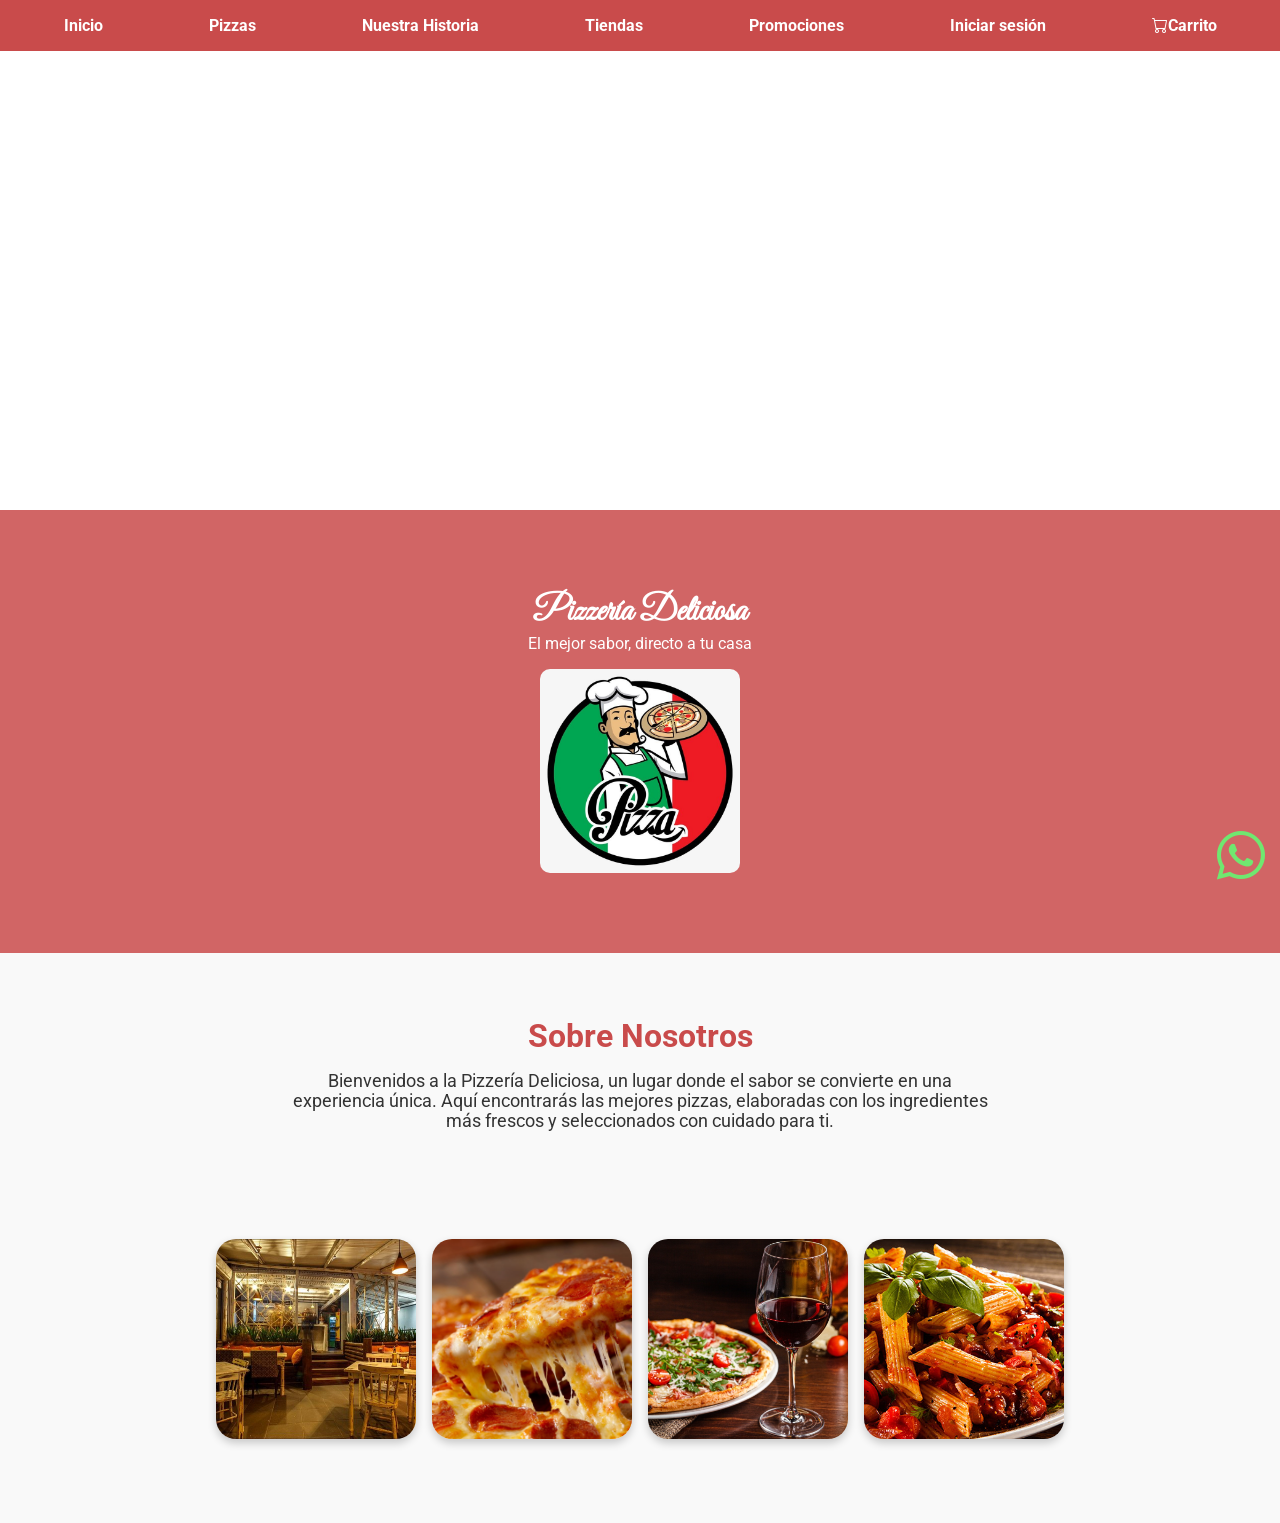
==== index.html @ c09a31fe "index.html" ====
<!DOCTYPE html>
<html>
  <title>Pizzería Deliciosa</title>
  <link rel="stylesheet" href="entregable.css">
<body>
  <header>
    <nav>
      <ul>
        <li><a href="#">Inicio</a></li>
        <li><a href="#">Pizzas</a></li>
        <li><a href="#">Nuestra Historia</a></li>
        <li><a href="#">Tiendas</a></li>
        <li><a href="#">Promociones</a></li>
        <li><a href="#">Iniciar sesión</a></li>
        <li><a href="#"><i class="bi bi-cart"></i>Carrito</a></li>
      </ul>
    </nav>
  </header>

  <div class="capa">
    <div class="fondo">
    <video autoplay muted loop class="fond">
      <source src="video/pizza.mp4" type="video/mp4">
    </video>
    </div>
  </div>

  <main class="hero">
    <div class="hero-content">
      <h1>Pizzería Deliciosa</h1>
      <p>El mejor sabor, directo a tu casa</p>
      <img src="imagen/portada.jpg" alt="Chef con pizza">
    </div>
  </main>

  <section class="sobre-nosotros">
    <h2>Sobre Nosotros</h2>
    <p>
      Bienvenidos a la Pizzería Deliciosa, un lugar donde el sabor se convierte en una experiencia única. 
      Aquí encontrarás las mejores pizzas, elaboradas con los ingredientes más frescos y seleccionados con cuidado para ti.
    </p>
  
    <div class="galeria">
      <img src="imagen/local.jpg" alt="Interior del local">
      <img src="imagen/pizza.jpg" alt="Pizza deliciosa">
      <img src="imagen/vino.jpg" alt="Pizza con ingredientes frescos">
      <img src="imagen/pastas.jpg" alt="Chef preparando pizza">
    </div>
  </section>

        <a href="https://wa.me/998877665" target="_blank" class="whatsapp-icon">
            <i class="bi bi-whatsapp"></i>
        </a>

</body>
</html>
---- entregable.css ----
@import url('https://fonts.googleapis.com/css2?family=Fira+Code:wght@300..700&family=Josefin+Sans:ital,wght@0,100..700;1,100..700&family=Roboto:ital,wght@0,100..900;1,100..900&display=swap');
@import url('https://fonts.googleapis.com/css2?family=Fira+Code:wght@300..700&family=Great+Vibes&display=swap');
@import url("https://cdn.jsdelivr.net/npm/bootstrap-icons@1.11.3/font/bootstrap-icons.min.css");

* {
    margin: 0;
    padding: 0;
    box-sizing: border-box;
  }
  
  body {
    font-family: "Roboto";
    background-color: white;
  }
  
  header {
    padding: 1em 0;
    background-color: #c94b4b;
    position: fixed;
    top: 0;
    width: 100%;
    z-index: 999;
  }

  .capa{
    position: relative;
    height: 500px;
    overflow: hidden;
    margin-top: 10px;
   }

    .capa video{
    object-fit: cover;
   }

    .fond{
    width: 100%;
    height: 100%;
    object-fit: cover;
    position: absolute;
    top: 0;
    left: 0;
    }
  
  nav ul {
    display: flex;
    justify-content: center;
    list-style: none;
    gap: 6em;
  }
  
  nav a {
    color: white;
    text-decoration: none;
    font-weight: bold;
    border-radius: 10px;
    transition: all 0.3s ease;
    padding: 5px;
  }
  
  nav a:hover {
    color: rgba(201, 75, 75, 0.85);
    border-bottom: 2px solid white;
    background-color: yellow;
    box-shadow: 0 0 20px rgba(0, 0, 0, 0.2);
  }

  .hero {
    background-size: cover;
    display: flex;
    align-items: center;
    justify-content: center;
  }

   h1{
    font-family: "Great Vibes";
    font-size: 35px;
  }

  .hero-content {
  background-color: rgba(201, 75, 75, 0.85);
  padding: 5em;
  color: white;
  width: 100%;
  height: 100%;
  top: 0;
  left: 0;
  text-align: center; 
  display: flex;
  flex-direction: column;
  align-items: center;
}
  
  .hero-content img {
    width: 200px;
    border-radius: 10px;
    height: auto;
    margin-top: 1em;
  }

  .sobre-nosotros {
    padding: 4em 3em;
    text-align: center;
    background-color: #f9f9f9;
  }
  
  .sobre-nosotros h2 {
    font-size: 2em;
    margin-bottom: 0.5em;
    color: #c94b4b;
  }
  
  .sobre-nosotros p {
    max-width: 700px;
    margin: 0 auto 5em auto;
    font-size: 1.1em;
    color: #333;
  }
  
  .galeria {
    display: flex;
    flex-wrap: wrap;
    justify-content: center;
    gap: 1em;
    padding: 20px;  
  }
  
  .galeria img {
    width: 200px;
    height: 200px;
    object-fit: cover;
    border-radius: 20px;
    box-shadow: 0 4px 8px rgba(0,0,0,0.2);
    transition: transform 0.3s;
  }
  
  .galeria img:hover {
    transform: scale(1.05);
  }

  .whatsapp-icon {
    position: fixed;
    bottom: 10px;
    right: 10px;
    color: rgb(112, 231, 112);
    font-size: 3rem;
    padding: 5px;
    z-index: 100;
    text-decoration: none;
    transition: transform 0.3s ease;
  }
  
  .whatsapp-icon:hover {
    transform: scale(1.1);
  }
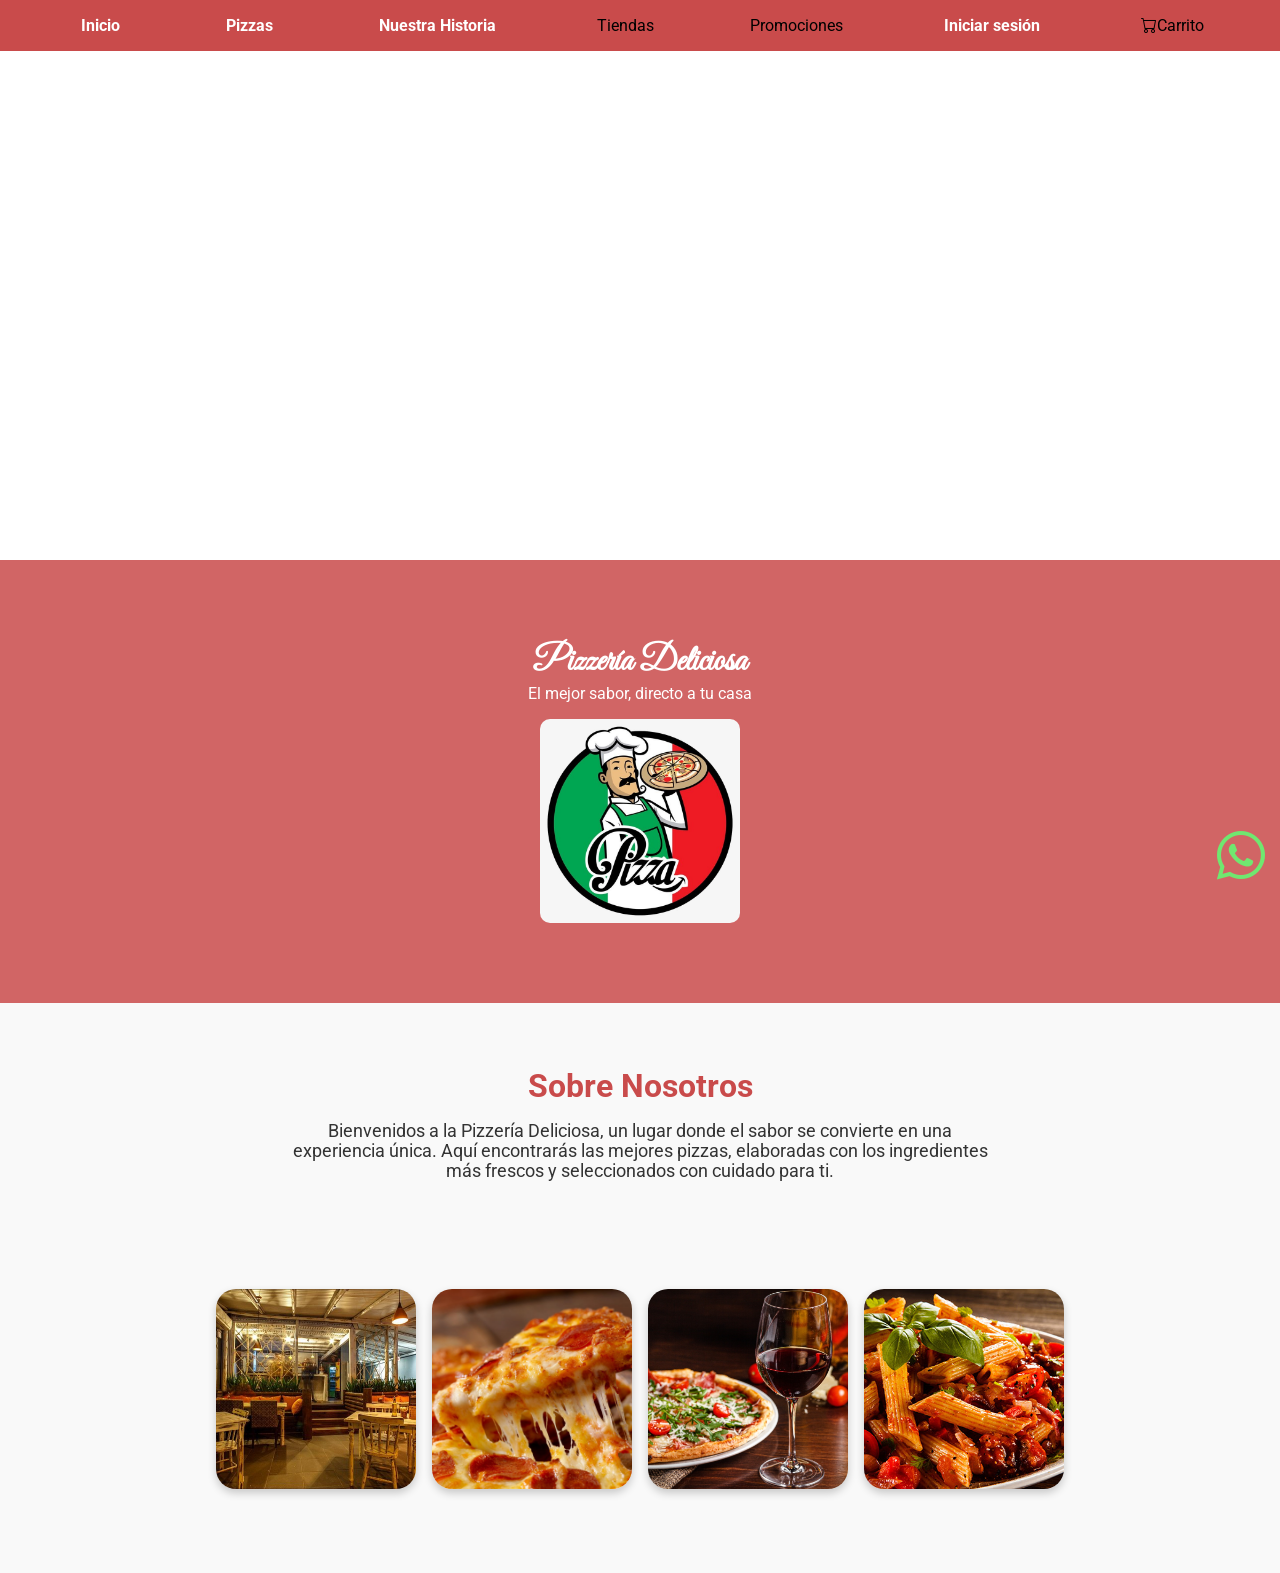
==== commit 467a0b95: "index.html" ====
--- a/index.html
+++ b/index.html
@@ -6,13 +6,13 @@
   <header>
     <nav>
       <ul>
-        <li><a href="#">Inicio</a></li>
-        <li><a href="#">Pizzas</a></li>
-        <li><a href="#">Nuestra Historia</a></li>
-        <li><a href="#">Tiendas</a></li>
-        <li><a href="#">Promociones</a></li>
-        <li><a href="#">Iniciar sesión</a></li>
-        <li><a href="#"><i class="bi bi-cart"></i>Carrito</a></li>
+        <li><a href="Entregable.html">Inicio</a></li>
+        <li><a href="pizza.html">Pizzas</a></li>
+        <li><a href="nuestra_historia.html">Nuestra Historia</a></li>
+        <li>Tiendas</li>
+        <li>Promociones</li>
+        <li><a href="iniciar_sesion.html">Iniciar sesión</a></li>
+        <li><i class="bi bi-cart"></i>Carrito</li>
       </ul>
     </nav>
   </header>
--- a/entregable.css
+++ b/entregable.css
@@ -26,7 +26,7 @@
     position: relative;
     height: 500px;
     overflow: hidden;
-    margin-top: 10px;
+    margin-top: 60px;
    }
 
     .capa video{
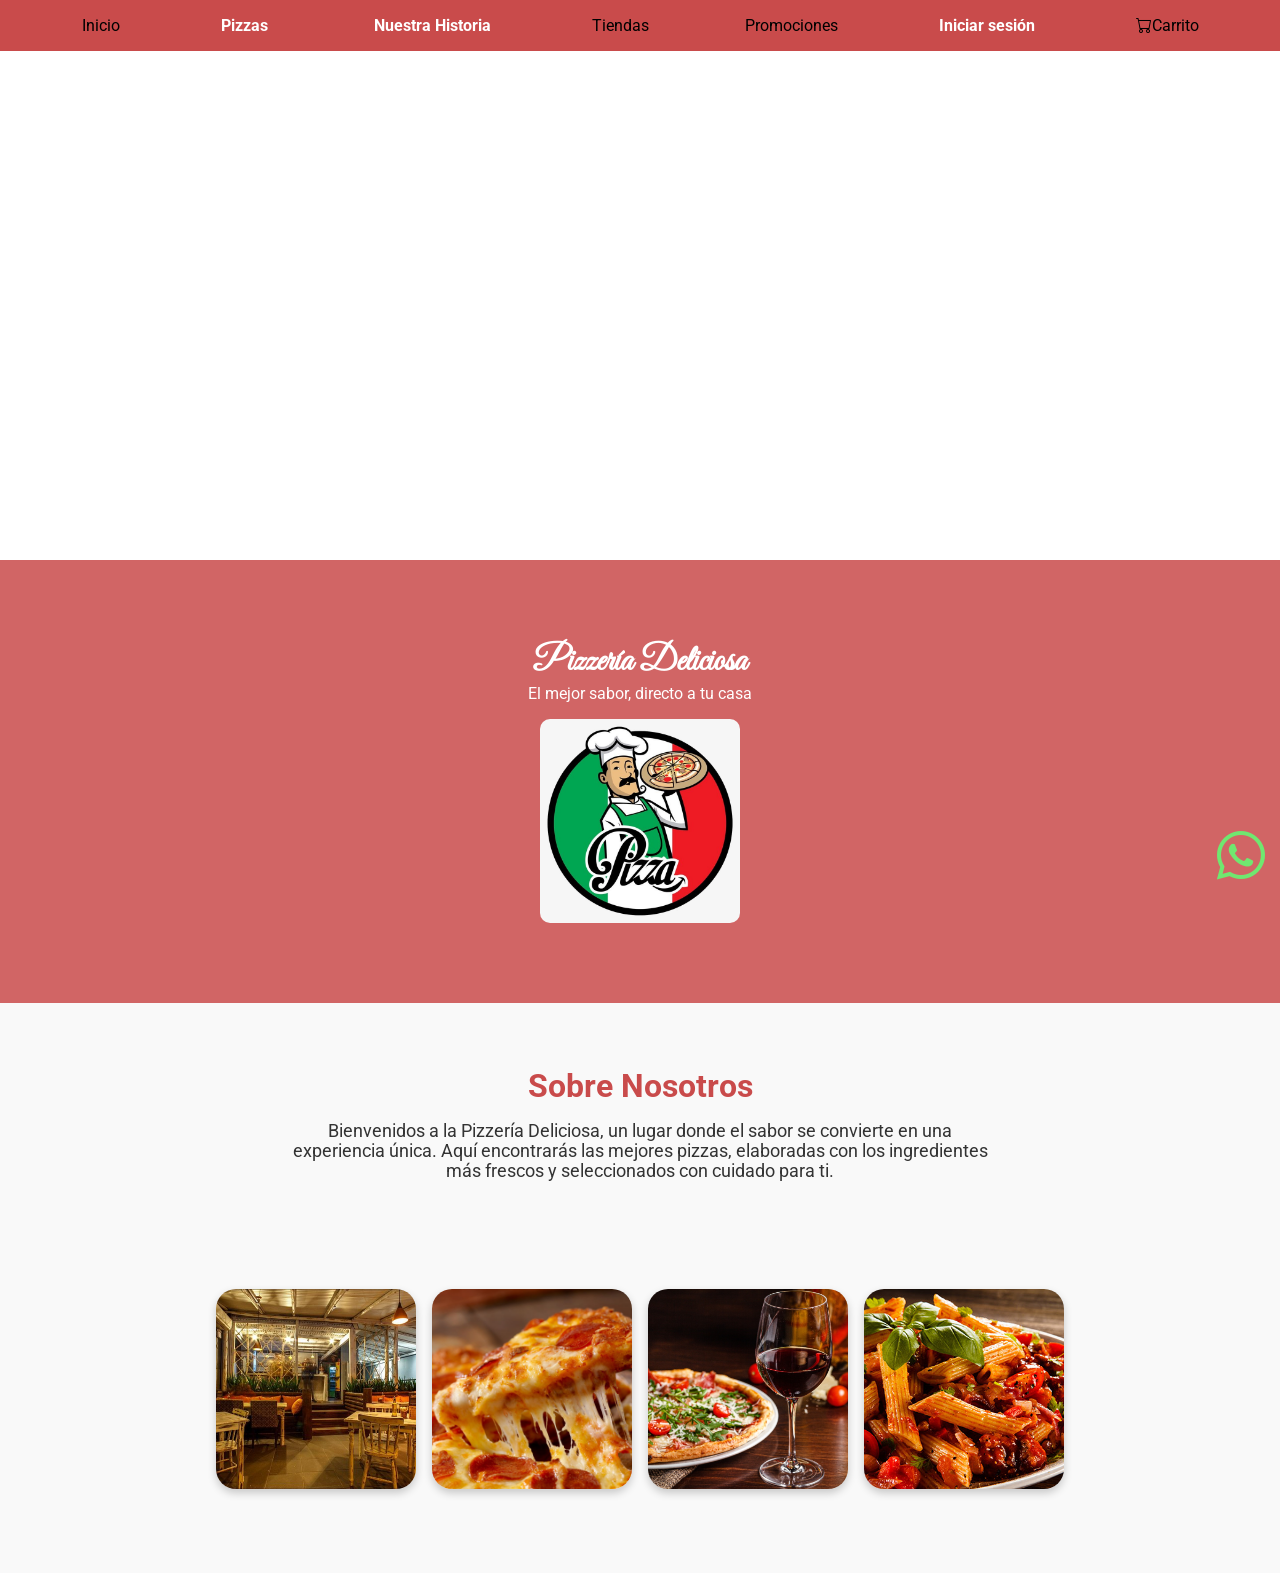
==== commit aa98631c: "index.html" ====
--- a/index.html
+++ b/index.html
@@ -6,12 +6,12 @@
   <header>
     <nav>
       <ul>
-        <li><a href="Entregable.html">Inicio</a></li>
-        <li><a href="pizza.html">Pizzas</a></li>
-        <li><a href="nuestra_historia.html">Nuestra Historia</a></li>
+        <li>Inicio</a></li>
+        <li><a href="https://mbernaola.github.io/entregable2/">Pizzas</a></li>
+        <li><a href="https://mbernaola.github.io/entregable3/">Nuestra Historia</a></li>
         <li>Tiendas</li>
         <li>Promociones</li>
-        <li><a href="iniciar_sesion.html">Iniciar sesión</a></li>
+        <li><a href="https://mbernaola.github.io/entregable4/">Iniciar sesión</a></li>
         <li><i class="bi bi-cart"></i>Carrito</li>
       </ul>
     </nav>
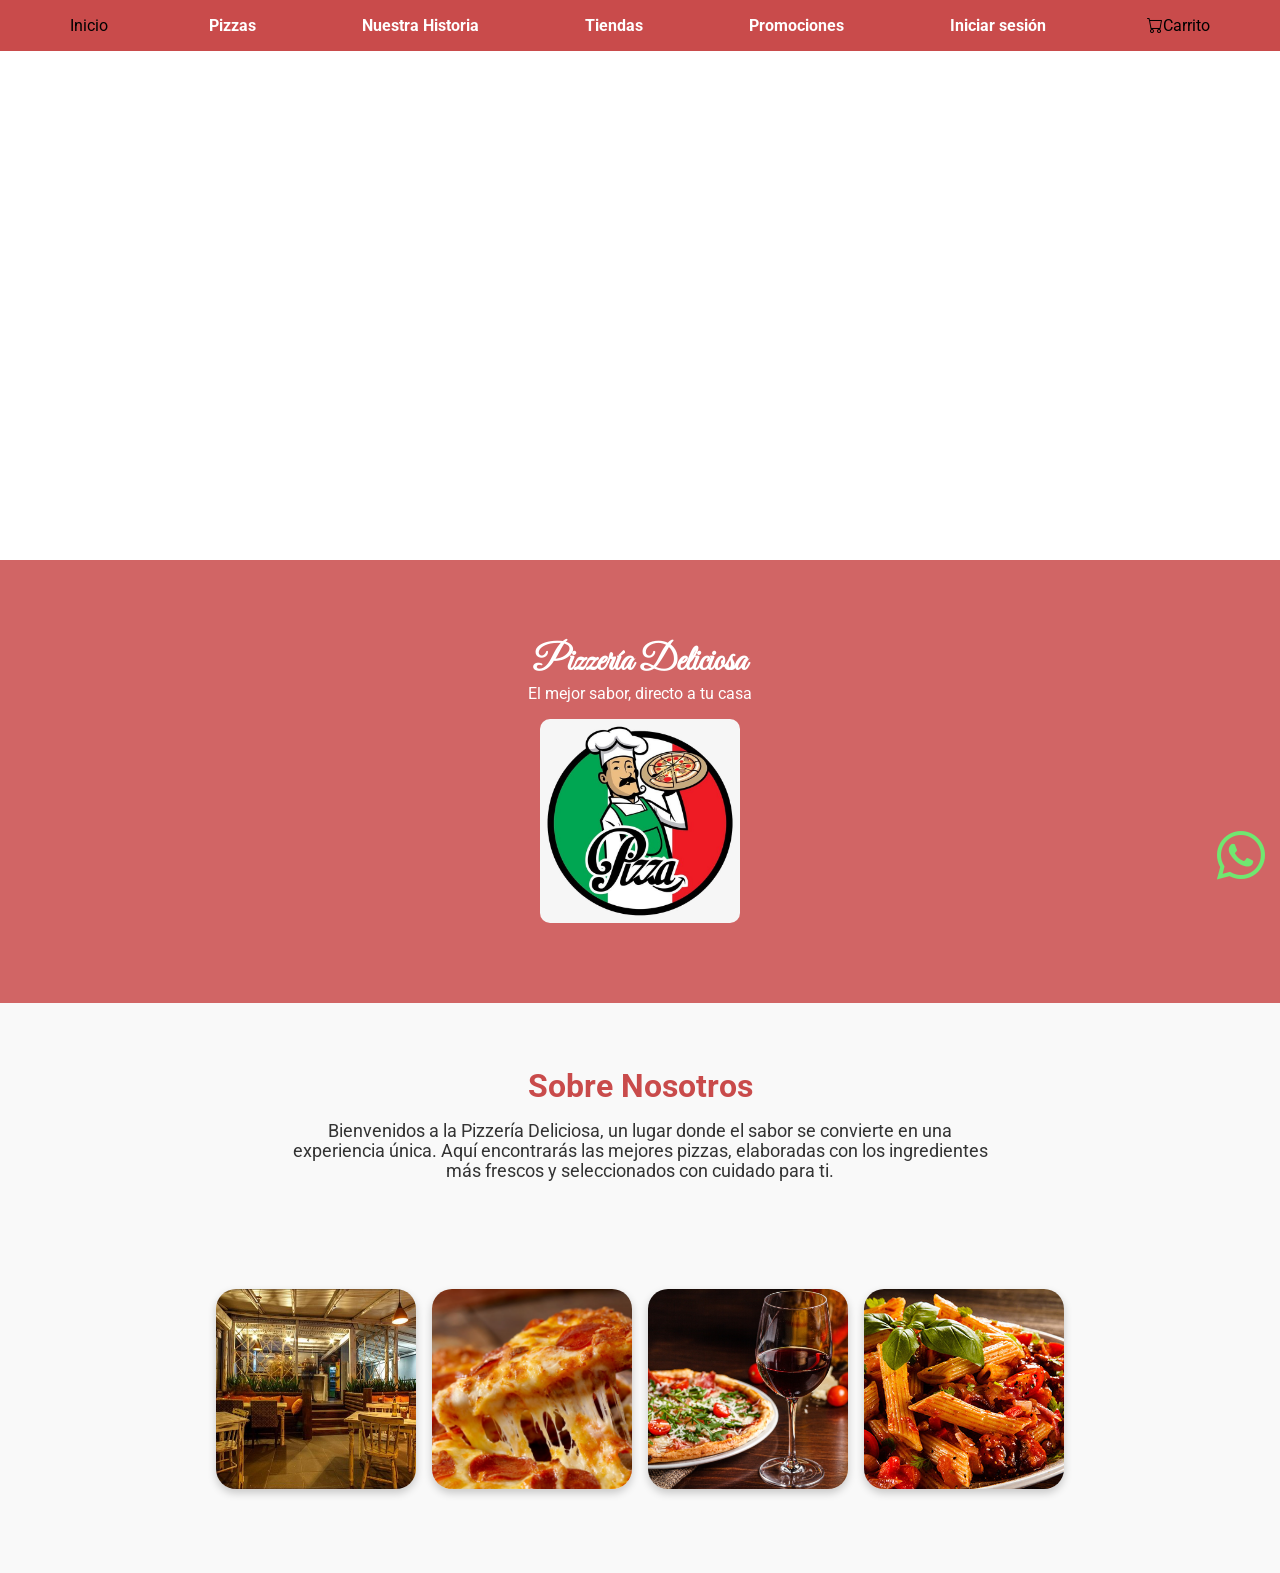
==== commit 22d36a17: "index.html" ====
--- a/index.html
+++ b/index.html
@@ -9,8 +9,8 @@
         <li>Inicio</a></li>
         <li><a href="https://mbernaola.github.io/entregable2/">Pizzas</a></li>
         <li><a href="https://mbernaola.github.io/entregable3/">Nuestra Historia</a></li>
-        <li>Tiendas</li>
-        <li>Promociones</li>
+        <li><a href="#">Tiendas</a></li>
+        <li><a href="#">Promociones</a></li>
         <li><a href="https://mbernaola.github.io/entregable4/">Iniciar sesión</a></li>
         <li><i class="bi bi-cart"></i>Carrito</li>
       </ul>
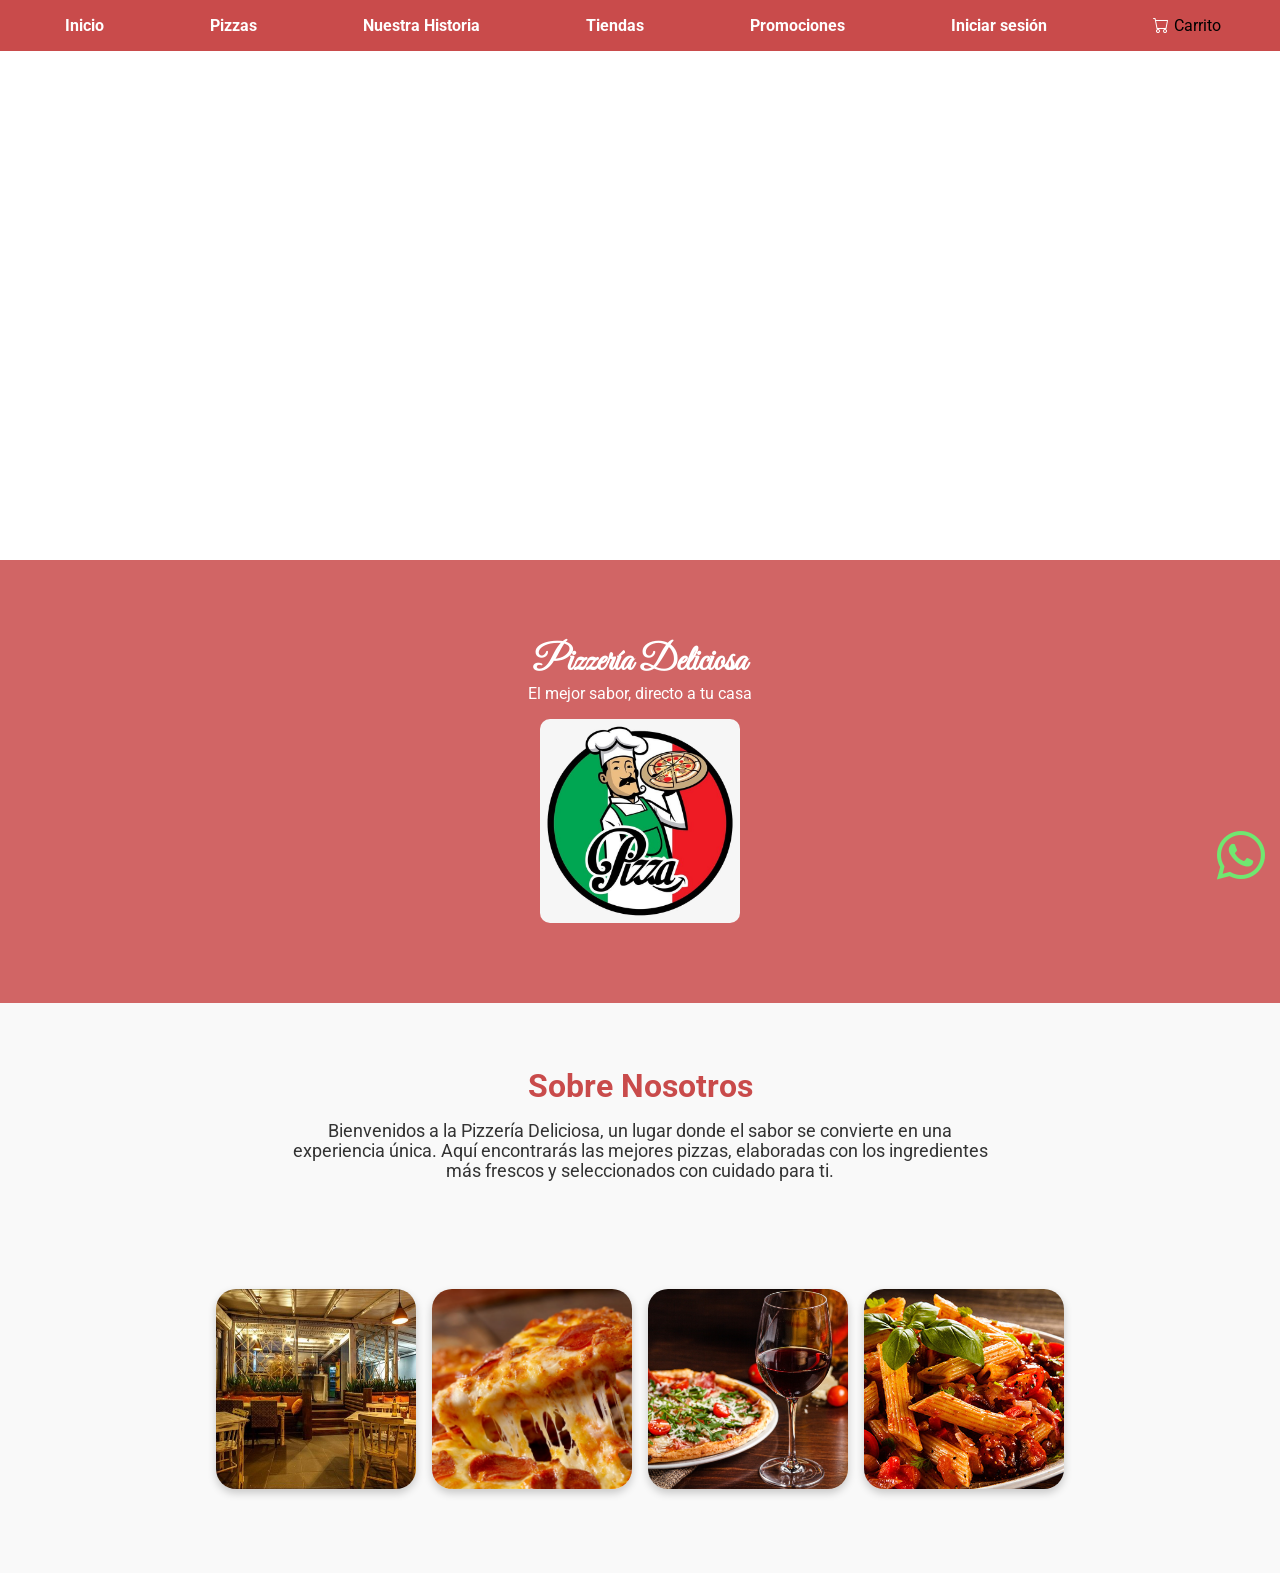
==== commit 613531d6: "index.html" ====
--- a/index.html
+++ b/index.html
@@ -6,13 +6,13 @@
   <header>
     <nav>
       <ul>
-        <li>Inicio</a></li>
+        <li><a href="#">Inicio</a></li>
         <li><a href="https://mbernaola.github.io/entregable2/">Pizzas</a></li>
         <li><a href="https://mbernaola.github.io/entregable3/">Nuestra Historia</a></li>
         <li><a href="#">Tiendas</a></li>
         <li><a href="#">Promociones</a></li>
         <li><a href="https://mbernaola.github.io/entregable4/">Iniciar sesión</a></li>
-        <li><i class="bi bi-cart"></i>Carrito</li>
+        <li><a href="#"><i class="bi bi-cart"></i></a>Carrito</li>
       </ul>
     </nav>
   </header>
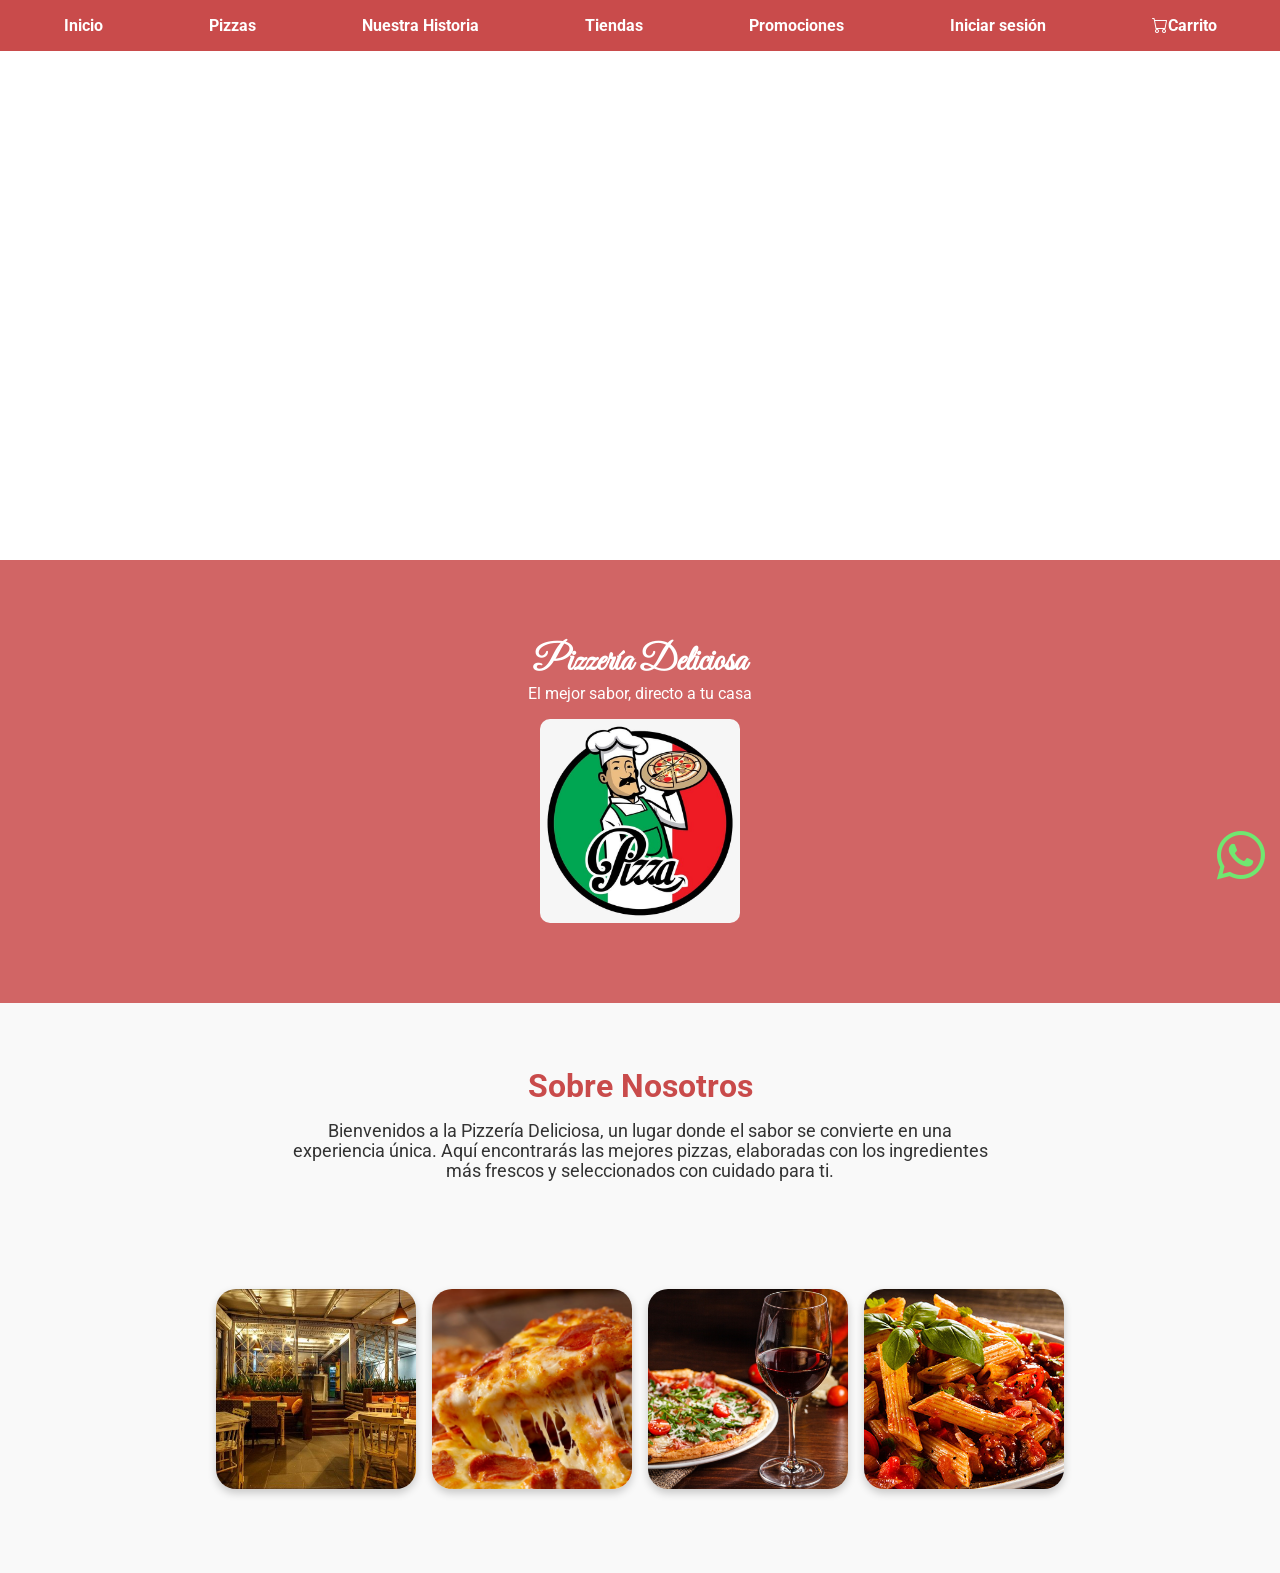
==== commit 3ea9fc7f: "index.html" ====
--- a/index.html
+++ b/index.html
@@ -12,7 +12,7 @@
         <li><a href="#">Tiendas</a></li>
         <li><a href="#">Promociones</a></li>
         <li><a href="https://mbernaola.github.io/entregable4/">Iniciar sesión</a></li>
-        <li><a href="#"><i class="bi bi-cart"></i></a>Carrito</li>
+        <li><a href="#"><i class="bi bi-cart"></i>Carrito</a></li>
       </ul>
     </nav>
   </header>
